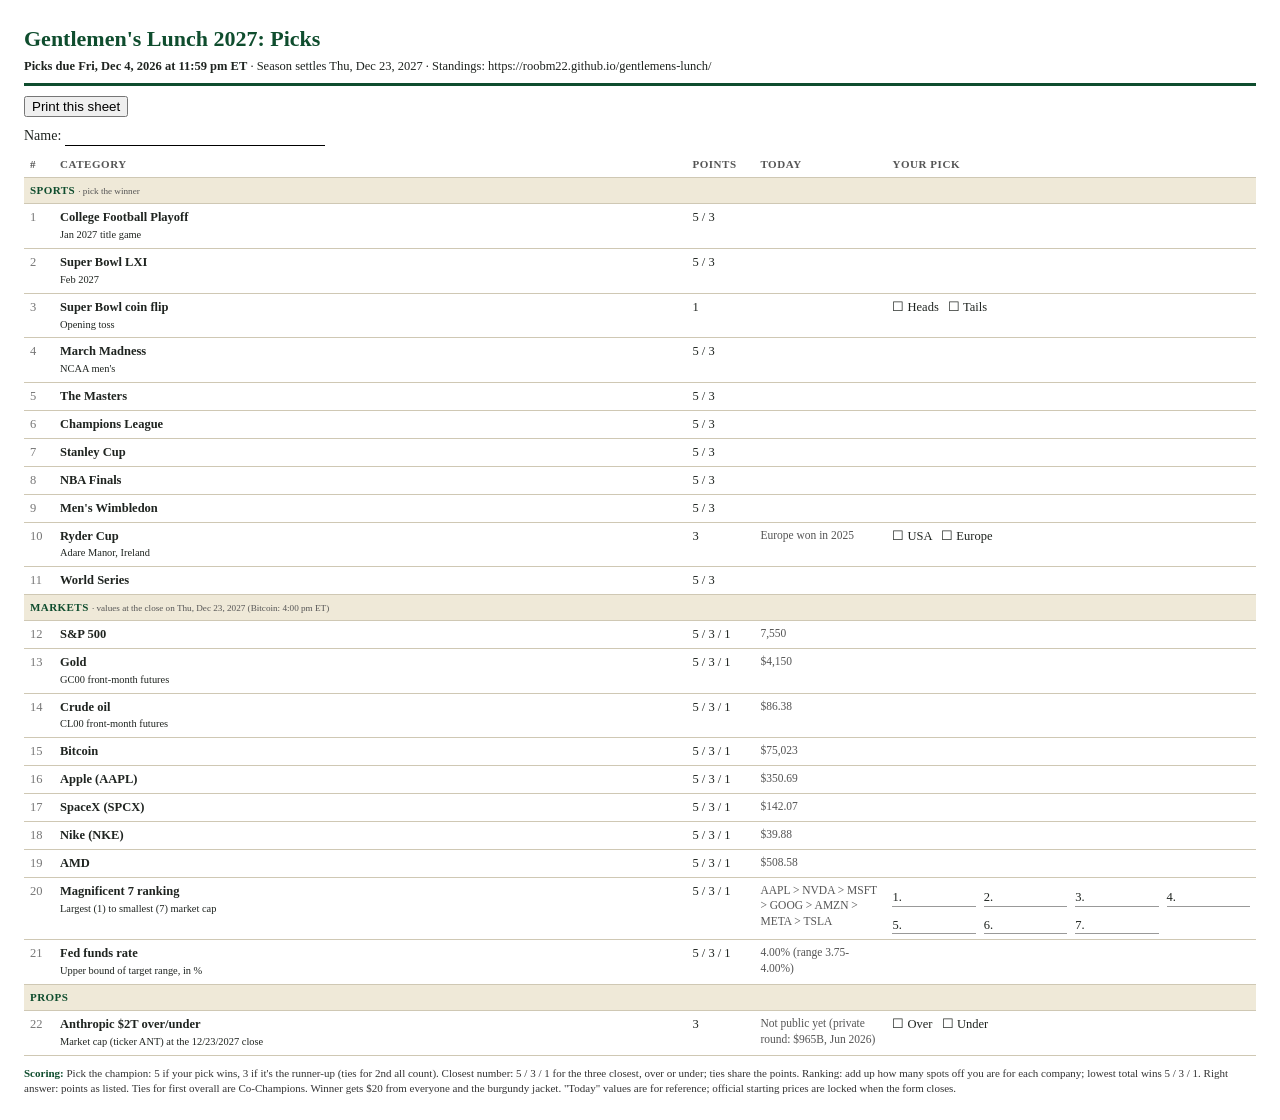
==== site/sheets/GL27.html @ 60eef45b "Site: burgundy jacket, rules rewrite + Mag 7 explainer, live market caps, GL27 preview mode Co-Autho" ====
<!doctype html>
<html lang="en"><head><meta charset="utf-8"><meta name="viewport" content="width=device-width, initial-scale=1">
<title>Gentlemen&#x27;s Lunch 2027: Picks</title>
<style>
  :root { --green:#0f4d2e; --burgundy:#7b1e30; --line:#cfc8b4; }
  body { font: 12.5px/1.35 Georgia, 'Times New Roman', serif; color:#1f2420; margin: 24px; background:#fff; }
  header { display:flex; justify-content:space-between; align-items:flex-start; gap:16px; border-bottom:3px solid var(--green); padding-bottom:8px; }
  h1 { margin:0; font-size:22px; color:var(--green); }
  .sub { margin:4px 0 0; }
  .name { margin:10px 0 6px; font-size:14px; }
  .name span { display:inline-block; width:260px; border-bottom:1px solid #000; }
  table { width:100%; border-collapse:collapse; }
  th, td { border-bottom:1px solid var(--line); padding:5px 6px; vertical-align:top; text-align:left; }
  th { font-size:11px; text-transform:uppercase; letter-spacing:.05em; color:#555; }
  tr.grp td small { text-transform:none; letter-spacing:0; font-weight:400; color:#555; }
  tr.grp td { background:#efe9d8; color:var(--green); font-weight:700; letter-spacing:.04em; text-transform:uppercase; font-size:11px; }
  td.n { width:18px; color:#777; } td.pts { width:56px; white-space:nowrap; } td.today { width:120px; color:#555; font-size:11.5px; }
  td.ans { width:30%; }
  .rank { display:grid; grid-template-columns:repeat(4, 1fr); gap:4px 8px; } .rank span { border-bottom:1px solid #999; padding-top:6px; }
  .rules { margin-top:10px; font-size:11px; color:#333; } .rules b { color:var(--green); }
  .qr { display:flex; gap:10px; align-items:center; text-align:right; font-size:12px; }
  .print { margin:10px 0; } @media print { .print { display:none; } body { margin:0.4in; } tr { break-inside:avoid; } }
</style></head><body>
<header><div><h1>Gentlemen&#x27;s Lunch 2027: Picks</h1>
<p class="sub"><b>Picks due Fri, Dec 4, 2026 at 11:59 pm ET</b> &middot; Season settles Thu, Dec 23, 2027 &middot; Standings: https://roobm22.github.io/gentlemens-lunch/</p></div></header>
<p class="print"><button onclick="window.print()">Print this sheet</button></p>
<p class="name">Name: <span>&nbsp;</span></p>
<table><thead><tr><th>#</th><th>Category</th><th>Points</th><th>Today</th><th>Your pick</th></tr></thead>
<tbody><tr class="grp"><td colspan="5">Sports <small>&middot; pick the winner</small></td></tr><tr><td class="n">1</td><td><b>College Football Playoff</b><br><small>Jan 2027 title game</small></td><td class="pts">5 / 3</td><td class="today"></td><td class="ans"></td></tr><tr><td class="n">2</td><td><b>Super Bowl LXI</b><br><small>Feb 2027</small></td><td class="pts">5 / 3</td><td class="today"></td><td class="ans"></td></tr><tr><td class="n">3</td><td><b>Super Bowl coin flip</b><br><small>Opening toss</small></td><td class="pts">1</td><td class="today"></td><td class="ans">&#9744; Heads &nbsp; &#9744; Tails</td></tr><tr><td class="n">4</td><td><b>March Madness</b><br><small>NCAA men&#x27;s</small></td><td class="pts">5 / 3</td><td class="today"></td><td class="ans"></td></tr><tr><td class="n">5</td><td><b>The Masters</b></td><td class="pts">5 / 3</td><td class="today"></td><td class="ans"></td></tr><tr><td class="n">6</td><td><b>Champions League</b></td><td class="pts">5 / 3</td><td class="today"></td><td class="ans"></td></tr><tr><td class="n">7</td><td><b>Stanley Cup</b></td><td class="pts">5 / 3</td><td class="today"></td><td class="ans"></td></tr><tr><td class="n">8</td><td><b>NBA Finals</b></td><td class="pts">5 / 3</td><td class="today"></td><td class="ans"></td></tr><tr><td class="n">9</td><td><b>Men&#x27;s Wimbledon</b></td><td class="pts">5 / 3</td><td class="today"></td><td class="ans"></td></tr><tr><td class="n">10</td><td><b>Ryder Cup</b><br><small>Adare Manor, Ireland</small></td><td class="pts">3</td><td class="today">Europe won in 2025</td><td class="ans">&#9744; USA &nbsp; &#9744; Europe</td></tr><tr><td class="n">11</td><td><b>World Series</b></td><td class="pts">5 / 3</td><td class="today"></td><td class="ans"></td></tr><tr class="grp"><td colspan="5">Markets <small>&middot; values at the close on Thu, Dec 23, 2027 (Bitcoin: 4:00 pm ET)</small></td></tr><tr><td class="n">12</td><td><b>S&amp;P 500</b></td><td class="pts">5 / 3 / 1</td><td class="today">7,550</td><td class="ans"></td></tr><tr><td class="n">13</td><td><b>Gold</b><br><small>GC00 front-month futures</small></td><td class="pts">5 / 3 / 1</td><td class="today">$4,150</td><td class="ans"></td></tr><tr><td class="n">14</td><td><b>Crude oil</b><br><small>CL00 front-month futures</small></td><td class="pts">5 / 3 / 1</td><td class="today">$86.38</td><td class="ans"></td></tr><tr><td class="n">15</td><td><b>Bitcoin</b></td><td class="pts">5 / 3 / 1</td><td class="today">$75,023</td><td class="ans"></td></tr><tr><td class="n">16</td><td><b>Apple (AAPL)</b></td><td class="pts">5 / 3 / 1</td><td class="today">$350.69</td><td class="ans"></td></tr><tr><td class="n">17</td><td><b>SpaceX (SPCX)</b></td><td class="pts">5 / 3 / 1</td><td class="today">$142.07</td><td class="ans"></td></tr><tr><td class="n">18</td><td><b>Nike (NKE)</b></td><td class="pts">5 / 3 / 1</td><td class="today">$39.88</td><td class="ans"></td></tr><tr><td class="n">19</td><td><b>AMD</b></td><td class="pts">5 / 3 / 1</td><td class="today">$508.58</td><td class="ans"></td></tr><tr><td class="n">20</td><td><b>Magnificent 7 ranking</b><br><small>Largest (1) to smallest (7) market cap</small></td><td class="pts">5 / 3 / 1</td><td class="today">AAPL &gt; NVDA &gt; MSFT &gt; GOOG &gt; AMZN &gt; META &gt; TSLA</td><td class="ans"><div class="rank"><span>1.</span><span>2.</span><span>3.</span><span>4.</span><span>5.</span><span>6.</span><span>7.</span></div></td></tr><tr><td class="n">21</td><td><b>Fed funds rate</b><br><small>Upper bound of target range, in %</small></td><td class="pts">5 / 3 / 1</td><td class="today">4.00% (range 3.75-4.00%)</td><td class="ans"></td></tr><tr class="grp"><td colspan="5">Props</td></tr><tr><td class="n">22</td><td><b>Anthropic $2T over/under</b><br><small>Market cap (ticker ANT) at the 12/23/2027 close</small></td><td class="pts">3</td><td class="today">Not public yet (private round: $965B, Jun 2026)</td><td class="ans">&#9744; Over &nbsp; &#9744; Under</td></tr></tbody></table>
<p class="rules"><b>Scoring:</b> Pick the champion: 5 if your pick wins, 3 if it's the runner-up (ties for 2nd all count).
Closest number: 5 / 3 / 1 for the three closest, over or under; ties share the points.
Ranking: add up how many spots off you are for each company; lowest total wins 5 / 3 / 1.
Right answer: points as listed. Ties for first overall are Co-Champions. Winner gets $20 from everyone and the burgundy jacket.
"Today" values are for reference; official starting prices are locked when the form closes.</p>
</body></html>
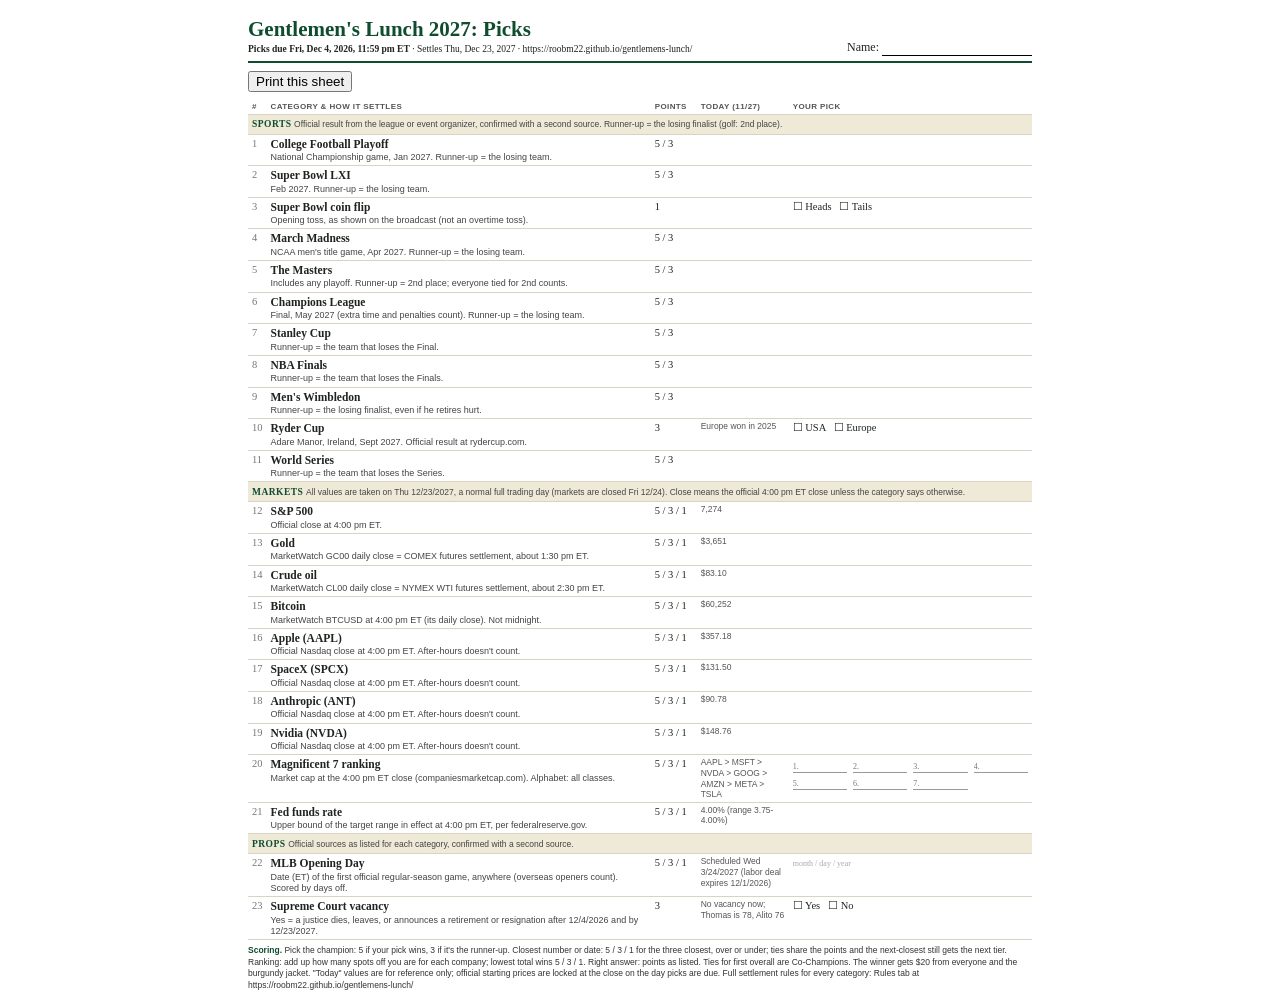
==== commit 99e12393: "GL27 round 3: ANT/NVDA, MLB Opening Day, Supreme Court, settlement rules - Swap NKE/AMD for ANT (Ant" ====
--- a/site/sheets/GL27.html
+++ b/site/sheets/GL27.html
@@ -2,34 +2,45 @@
 <html lang="en"><head><meta charset="utf-8"><meta name="viewport" content="width=device-width, initial-scale=1">
 <title>Gentlemen&#x27;s Lunch 2027: Picks</title>
 <style>
-  :root { --green:#0f4d2e; --burgundy:#7b1e30; --line:#cfc8b4; }
-  body { font: 12.5px/1.35 Georgia, 'Times New Roman', serif; color:#1f2420; margin: 24px; background:#fff; }
-  header { display:flex; justify-content:space-between; align-items:flex-start; gap:16px; border-bottom:3px solid var(--green); padding-bottom:8px; }
-  h1 { margin:0; font-size:22px; color:var(--green); }
-  .sub { margin:4px 0 0; }
-  .name { margin:10px 0 6px; font-size:14px; }
-  .name span { display:inline-block; width:260px; border-bottom:1px solid #000; }
-  table { width:100%; border-collapse:collapse; }
-  th, td { border-bottom:1px solid var(--line); padding:5px 6px; vertical-align:top; text-align:left; }
-  th { font-size:11px; text-transform:uppercase; letter-spacing:.05em; color:#555; }
-  tr.grp td small { text-transform:none; letter-spacing:0; font-weight:400; color:#555; }
-  tr.grp td { background:#efe9d8; color:var(--green); font-weight:700; letter-spacing:.04em; text-transform:uppercase; font-size:11px; }
-  td.n { width:18px; color:#777; } td.pts { width:56px; white-space:nowrap; } td.today { width:120px; color:#555; font-size:11.5px; }
-  td.ans { width:30%; }
-  .rank { display:grid; grid-template-columns:repeat(4, 1fr); gap:4px 8px; } .rank span { border-bottom:1px solid #999; padding-top:6px; }
-  .rules { margin-top:10px; font-size:11px; color:#333; } .rules b { color:var(--green); }
-  .qr { display:flex; gap:10px; align-items:center; text-align:right; font-size:12px; }
-  .print { margin:10px 0; } @media print { .print { display:none; } body { margin:0.4in; } tr { break-inside:avoid; } }
+  :root { --green:#0f4d2e; --burgundy:#7b1e30; --line:#d9d3c2; }
+  @page { size: letter; margin: 0.35in 0.4in; }
+  * { box-sizing: border-box; }
+  body { font: 10.5px/1.25 Georgia, 'Times New Roman', serif; color:#1f2420; margin: 0 auto; padding: 16px; max-width: 8.5in; background:#fff;
+         -webkit-print-color-adjust: exact; print-color-adjust: exact; }
+  header { display:flex; justify-content:space-between; align-items:flex-end; gap:14px; border-bottom:2.5px solid var(--green); padding-bottom:5px; }
+  h1 { margin:0; font-size:21px; color:var(--green); }
+  .sub { margin:2px 0 0; font-size:9.5px; }
+  .right { display:flex; gap:12px; align-items:flex-end; }
+  .name { font-size:12px; white-space:nowrap; } .name span { display:inline-block; width:150px; border-bottom:1px solid #000; }
+  .qr { display:flex; gap:6px; align-items:center; font-size:9px; }
+  table { width:100%; border-collapse:collapse; margin-top:4px; }
+  th, td { border-bottom:1px solid var(--line); padding:2px 4px; vertical-align:top; text-align:left; }
+  th { font: 700 8px/1.2 Arial, Helvetica, sans-serif; text-transform:uppercase; letter-spacing:.05em; color:#555; }
+  tr.grp td { background:#efe9d8; padding:2.5px 4px; }
+  tr.grp .g { color:var(--green); font-weight:700; letter-spacing:.05em; text-transform:uppercase; font-size:9.5px; }
+  tr.grp small { font: 8.5px/1.25 Arial, Helvetica, sans-serif; color:#444; }
+  td.n { width:14px; color:#777; }
+  td.cat { width:49%; } td.cat b { font-size:11.5px; }
+  .how { font: 9px/1.25 Arial, Helvetica, sans-serif; color:#444; margin-top:1px; }
+  td.pts { width:46px; white-space:nowrap; }
+  td.today { width:92px; color:#555; font: 8.5px/1.25 Arial, Helvetica, sans-serif; }
+  td.ans { font-size:10.5px; }
+  .hint { color:#aaa; font-size:8px; }
+  .rank { display:grid; grid-template-columns:repeat(4, 1fr); gap:1px 6px; } .rank span { border-bottom:1px solid #999; padding-top:5px; font-size:8px; color:#777; }
+  .rules { margin:5px 0 0; font: 8.5px/1.35 Arial, Helvetica, sans-serif; color:#333; } .rules b { color:var(--green); }
+  .print { margin:8px 0; }
+  @media print { body { padding:0; max-width:none; } .print { display:none; } tr { break-inside:avoid; } }
 </style></head><body>
 <header><div><h1>Gentlemen&#x27;s Lunch 2027: Picks</h1>
-<p class="sub"><b>Picks due Fri, Dec 4, 2026 at 11:59 pm ET</b> &middot; Season settles Thu, Dec 23, 2027 &middot; Standings: https://roobm22.github.io/gentlemens-lunch/</p></div></header>
+<p class="sub"><b>Picks due Fri, Dec 4, 2026, 11:59 pm ET</b> &middot; Settles Thu, Dec 23, 2027 &middot; https://roobm22.github.io/gentlemens-lunch/</p></div>
+<div class="right"><div class="name">Name: <span>&nbsp;</span></div></div></header>
 <p class="print"><button onclick="window.print()">Print this sheet</button></p>
-<p class="name">Name: <span>&nbsp;</span></p>
-<table><thead><tr><th>#</th><th>Category</th><th>Points</th><th>Today</th><th>Your pick</th></tr></thead>
-<tbody><tr class="grp"><td colspan="5">Sports <small>&middot; pick the winner</small></td></tr><tr><td class="n">1</td><td><b>College Football Playoff</b><br><small>Jan 2027 title game</small></td><td class="pts">5 / 3</td><td class="today"></td><td class="ans"></td></tr><tr><td class="n">2</td><td><b>Super Bowl LXI</b><br><small>Feb 2027</small></td><td class="pts">5 / 3</td><td class="today"></td><td class="ans"></td></tr><tr><td class="n">3</td><td><b>Super Bowl coin flip</b><br><small>Opening toss</small></td><td class="pts">1</td><td class="today"></td><td class="ans">&#9744; Heads &nbsp; &#9744; Tails</td></tr><tr><td class="n">4</td><td><b>March Madness</b><br><small>NCAA men&#x27;s</small></td><td class="pts">5 / 3</td><td class="today"></td><td class="ans"></td></tr><tr><td class="n">5</td><td><b>The Masters</b></td><td class="pts">5 / 3</td><td class="today"></td><td class="ans"></td></tr><tr><td class="n">6</td><td><b>Champions League</b></td><td class="pts">5 / 3</td><td class="today"></td><td class="ans"></td></tr><tr><td class="n">7</td><td><b>Stanley Cup</b></td><td class="pts">5 / 3</td><td class="today"></td><td class="ans"></td></tr><tr><td class="n">8</td><td><b>NBA Finals</b></td><td class="pts">5 / 3</td><td class="today"></td><td class="ans"></td></tr><tr><td class="n">9</td><td><b>Men&#x27;s Wimbledon</b></td><td class="pts">5 / 3</td><td class="today"></td><td class="ans"></td></tr><tr><td class="n">10</td><td><b>Ryder Cup</b><br><small>Adare Manor, Ireland</small></td><td class="pts">3</td><td class="today">Europe won in 2025</td><td class="ans">&#9744; USA &nbsp; &#9744; Europe</td></tr><tr><td class="n">11</td><td><b>World Series</b></td><td class="pts">5 / 3</td><td class="today"></td><td class="ans"></td></tr><tr class="grp"><td colspan="5">Markets <small>&middot; values at the close on Thu, Dec 23, 2027 (Bitcoin: 4:00 pm ET)</small></td></tr><tr><td class="n">12</td><td><b>S&amp;P 500</b></td><td class="pts">5 / 3 / 1</td><td class="today">7,550</td><td class="ans"></td></tr><tr><td class="n">13</td><td><b>Gold</b><br><small>GC00 front-month futures</small></td><td class="pts">5 / 3 / 1</td><td class="today">$4,150</td><td class="ans"></td></tr><tr><td class="n">14</td><td><b>Crude oil</b><br><small>CL00 front-month futures</small></td><td class="pts">5 / 3 / 1</td><td class="today">$86.38</td><td class="ans"></td></tr><tr><td class="n">15</td><td><b>Bitcoin</b></td><td class="pts">5 / 3 / 1</td><td class="today">$75,023</td><td class="ans"></td></tr><tr><td class="n">16</td><td><b>Apple (AAPL)</b></td><td class="pts">5 / 3 / 1</td><td class="today">$350.69</td><td class="ans"></td></tr><tr><td class="n">17</td><td><b>SpaceX (SPCX)</b></td><td class="pts">5 / 3 / 1</td><td class="today">$142.07</td><td class="ans"></td></tr><tr><td class="n">18</td><td><b>Nike (NKE)</b></td><td class="pts">5 / 3 / 1</td><td class="today">$39.88</td><td class="ans"></td></tr><tr><td class="n">19</td><td><b>AMD</b></td><td class="pts">5 / 3 / 1</td><td class="today">$508.58</td><td class="ans"></td></tr><tr><td class="n">20</td><td><b>Magnificent 7 ranking</b><br><small>Largest (1) to smallest (7) market cap</small></td><td class="pts">5 / 3 / 1</td><td class="today">AAPL &gt; NVDA &gt; MSFT &gt; GOOG &gt; AMZN &gt; META &gt; TSLA</td><td class="ans"><div class="rank"><span>1.</span><span>2.</span><span>3.</span><span>4.</span><span>5.</span><span>6.</span><span>7.</span></div></td></tr><tr><td class="n">21</td><td><b>Fed funds rate</b><br><small>Upper bound of target range, in %</small></td><td class="pts">5 / 3 / 1</td><td class="today">4.00% (range 3.75-4.00%)</td><td class="ans"></td></tr><tr class="grp"><td colspan="5">Props</td></tr><tr><td class="n">22</td><td><b>Anthropic $2T over/under</b><br><small>Market cap (ticker ANT) at the 12/23/2027 close</small></td><td class="pts">3</td><td class="today">Not public yet (private round: $965B, Jun 2026)</td><td class="ans">&#9744; Over &nbsp; &#9744; Under</td></tr></tbody></table>
-<p class="rules"><b>Scoring:</b> Pick the champion: 5 if your pick wins, 3 if it's the runner-up (ties for 2nd all count).
-Closest number: 5 / 3 / 1 for the three closest, over or under; ties share the points.
+<table><thead><tr><th>#</th><th>Category &amp; how it settles</th><th>Points</th><th>Today (11/27)</th><th>Your pick</th></tr></thead>
+<tbody><tr class="grp"><td colspan="5"><span class="g">Sports</span> <small>Official result from the league or event organizer, confirmed with a second source. Runner-up = the losing finalist (golf: 2nd place).</small></td></tr><tr><td class="n">1</td><td class="cat"><b>College Football Playoff</b><div class=how>National Championship game, Jan 2027. Runner-up = the losing team.</div></td><td class="pts">5 / 3</td><td class="today"></td><td class="ans"></td></tr><tr><td class="n">2</td><td class="cat"><b>Super Bowl LXI</b><div class=how>Feb 2027. Runner-up = the losing team.</div></td><td class="pts">5 / 3</td><td class="today"></td><td class="ans"></td></tr><tr><td class="n">3</td><td class="cat"><b>Super Bowl coin flip</b><div class=how>Opening toss, as shown on the broadcast (not an overtime toss).</div></td><td class="pts">1</td><td class="today"></td><td class="ans">&#9744; Heads &nbsp; &#9744; Tails</td></tr><tr><td class="n">4</td><td class="cat"><b>March Madness</b><div class=how>NCAA men&#x27;s title game, Apr 2027. Runner-up = the losing team.</div></td><td class="pts">5 / 3</td><td class="today"></td><td class="ans"></td></tr><tr><td class="n">5</td><td class="cat"><b>The Masters</b><div class=how>Includes any playoff. Runner-up = 2nd place; everyone tied for 2nd counts.</div></td><td class="pts">5 / 3</td><td class="today"></td><td class="ans"></td></tr><tr><td class="n">6</td><td class="cat"><b>Champions League</b><div class=how>Final, May 2027 (extra time and penalties count). Runner-up = the losing team.</div></td><td class="pts">5 / 3</td><td class="today"></td><td class="ans"></td></tr><tr><td class="n">7</td><td class="cat"><b>Stanley Cup</b><div class=how>Runner-up = the team that loses the Final.</div></td><td class="pts">5 / 3</td><td class="today"></td><td class="ans"></td></tr><tr><td class="n">8</td><td class="cat"><b>NBA Finals</b><div class=how>Runner-up = the team that loses the Finals.</div></td><td class="pts">5 / 3</td><td class="today"></td><td class="ans"></td></tr><tr><td class="n">9</td><td class="cat"><b>Men&#x27;s Wimbledon</b><div class=how>Runner-up = the losing finalist, even if he retires hurt.</div></td><td class="pts">5 / 3</td><td class="today"></td><td class="ans"></td></tr><tr><td class="n">10</td><td class="cat"><b>Ryder Cup</b><div class=how>Adare Manor, Ireland, Sept 2027. Official result at rydercup.com.</div></td><td class="pts">3</td><td class="today">Europe won in 2025</td><td class="ans">&#9744; USA &nbsp; &#9744; Europe</td></tr><tr><td class="n">11</td><td class="cat"><b>World Series</b><div class=how>Runner-up = the team that loses the Series.</div></td><td class="pts">5 / 3</td><td class="today"></td><td class="ans"></td></tr><tr class="grp"><td colspan="5"><span class="g">Markets</span> <small>All values are taken on Thu 12/23/2027, a normal full trading day (markets are closed Fri 12/24). Close means the official 4:00 pm ET close unless the category says otherwise.</small></td></tr><tr><td class="n">12</td><td class="cat"><b>S&amp;P 500</b><div class=how>Official close at 4:00 pm ET.</div></td><td class="pts">5 / 3 / 1</td><td class="today">7,274</td><td class="ans"></td></tr><tr><td class="n">13</td><td class="cat"><b>Gold</b><div class=how>MarketWatch GC00 daily close = COMEX futures settlement, about 1:30 pm ET.</div></td><td class="pts">5 / 3 / 1</td><td class="today">$3,651</td><td class="ans"></td></tr><tr><td class="n">14</td><td class="cat"><b>Crude oil</b><div class=how>MarketWatch CL00 daily close = NYMEX WTI futures settlement, about 2:30 pm ET.</div></td><td class="pts">5 / 3 / 1</td><td class="today">$83.10</td><td class="ans"></td></tr><tr><td class="n">15</td><td class="cat"><b>Bitcoin</b><div class=how>MarketWatch BTCUSD at 4:00 pm ET (its daily close). Not midnight.</div></td><td class="pts">5 / 3 / 1</td><td class="today">$60,252</td><td class="ans"></td></tr><tr><td class="n">16</td><td class="cat"><b>Apple (AAPL)</b><div class=how>Official Nasdaq close at 4:00 pm ET. After-hours doesn&#x27;t count.</div></td><td class="pts">5 / 3 / 1</td><td class="today">$357.18</td><td class="ans"></td></tr><tr><td class="n">17</td><td class="cat"><b>SpaceX (SPCX)</b><div class=how>Official Nasdaq close at 4:00 pm ET. After-hours doesn&#x27;t count.</div></td><td class="pts">5 / 3 / 1</td><td class="today">$131.50</td><td class="ans"></td></tr><tr><td class="n">18</td><td class="cat"><b>Anthropic (ANT)</b><div class=how>Official Nasdaq close at 4:00 pm ET. After-hours doesn&#x27;t count.</div></td><td class="pts">5 / 3 / 1</td><td class="today">$90.78</td><td class="ans"></td></tr><tr><td class="n">19</td><td class="cat"><b>Nvidia (NVDA)</b><div class=how>Official Nasdaq close at 4:00 pm ET. After-hours doesn&#x27;t count.</div></td><td class="pts">5 / 3 / 1</td><td class="today">$148.76</td><td class="ans"></td></tr><tr><td class="n">20</td><td class="cat"><b>Magnificent 7 ranking</b><div class=how>Market cap at the 4:00 pm ET close (companiesmarketcap.com). Alphabet: all classes.</div></td><td class="pts">5 / 3 / 1</td><td class="today">AAPL &gt; MSFT &gt; NVDA &gt; GOOG &gt; AMZN &gt; META &gt; TSLA</td><td class="ans"><div class="rank"><span>1.</span><span>2.</span><span>3.</span><span>4.</span><span>5.</span><span>6.</span><span>7.</span></div></td></tr><tr><td class="n">21</td><td class="cat"><b>Fed funds rate</b><div class=how>Upper bound of the target range in effect at 4:00 pm ET, per federalreserve.gov.</div></td><td class="pts">5 / 3 / 1</td><td class="today">4.00% (range 3.75-4.00%)</td><td class="ans"></td></tr><tr class="grp"><td colspan="5"><span class="g">Props</span> <small>Official sources as listed for each category, confirmed with a second source.</small></td></tr><tr><td class="n">22</td><td class="cat"><b>MLB Opening Day</b><div class=how>Date (ET) of the first official regular-season game, anywhere (overseas openers count). Scored by days off.</div></td><td class="pts">5 / 3 / 1</td><td class="today">Scheduled Wed 3/24/2027 (labor deal expires 12/1/2026)</td><td class="ans"><span class="hint">month / day / year</span></td></tr><tr><td class="n">23</td><td class="cat"><b>Supreme Court vacancy</b><div class=how>Yes = a justice dies, leaves, or announces a retirement or resignation after 12/4/2026 and by 12/23/2027.</div></td><td class="pts">3</td><td class="today">No vacancy now; Thomas is 78, Alito 76</td><td class="ans">&#9744; Yes &nbsp; &#9744; No</td></tr></tbody></table>
+<p class="rules"><b>Scoring.</b> Pick the champion: 5 if your pick wins, 3 if it's the runner-up.
+Closest number or date: 5 / 3 / 1 for the three closest, over or under; ties share the points and the next-closest still gets the next tier.
 Ranking: add up how many spots off you are for each company; lowest total wins 5 / 3 / 1.
-Right answer: points as listed. Ties for first overall are Co-Champions. Winner gets $20 from everyone and the burgundy jacket.
-"Today" values are for reference; official starting prices are locked when the form closes.</p>
+Right answer: points as listed. Ties for first overall are Co-Champions. The winner gets $20 from everyone and the burgundy jacket.
+"Today" values are for reference only; official starting prices are locked at the close on the day picks are due.
+Full settlement rules for every category: Rules tab at https://roobm22.github.io/gentlemens-lunch/</p>
 </body></html>
